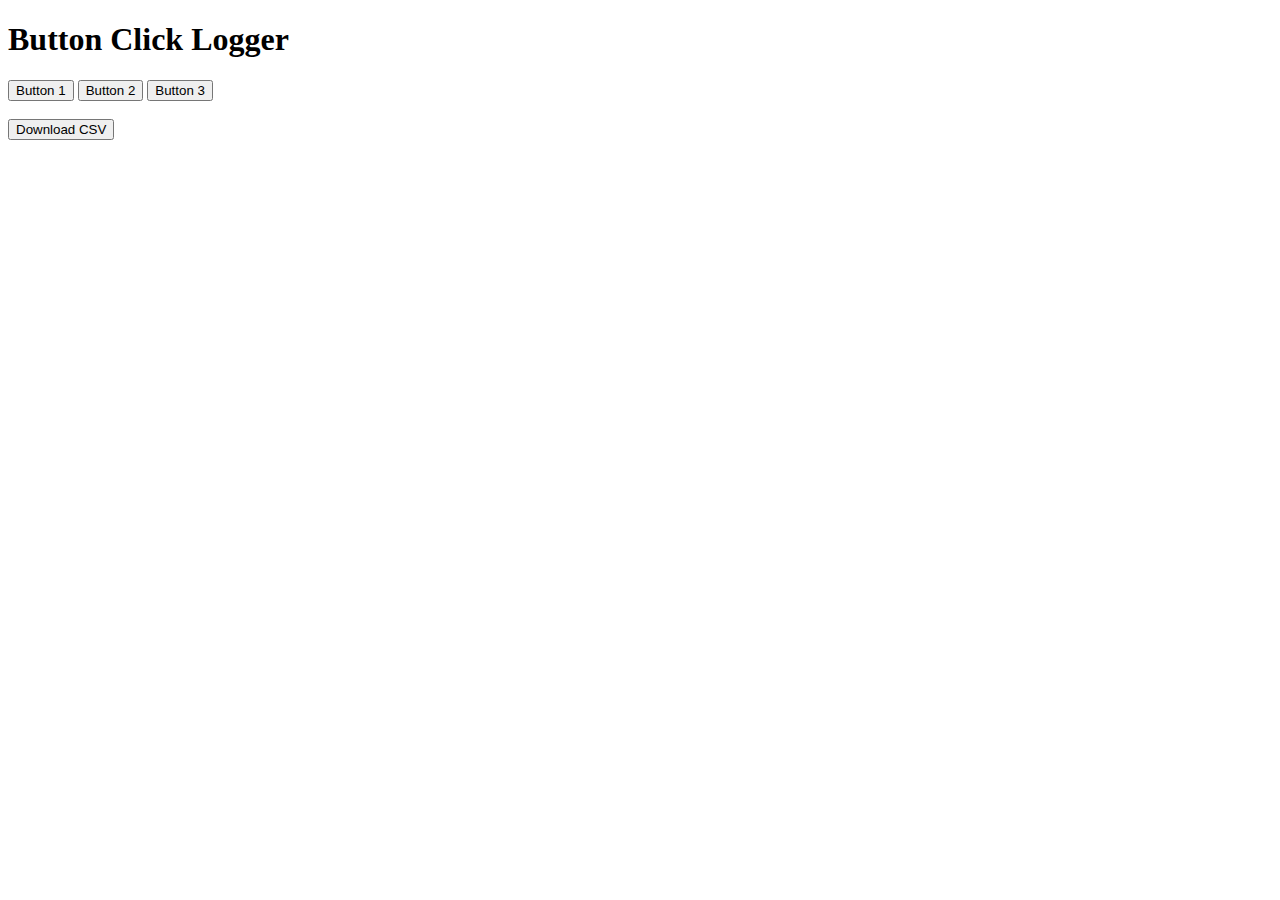
==== index.html @ b365ad06 "Add temporary index page for use of github pages information" ====
<!-- This is a temporary index page for doing demographic research
        Please see https://github.com/stevenglasford/demographic-bike-research
        for more information -->
<!DOCTYPE html>
<html lang="en">
<head>
    <meta charset="UTF-8">
    <meta name="viewport" content="width=device-width, initial-scale=1.0">
    <title>Button Click Logger</title>
</head>
<body>
    <h1>Button Click Logger</h1>
    <button onclick="recordClick('Button 1')">Button 1</button>
    <button onclick="recordClick('Button 2')">Button 2</button>
    <button onclick="recordClick('Button 3')">Button 3</button>
    <br><br>
    <button onclick="downloadCSV()">Download CSV</button>

    <script>
        let clicks = [];

        function recordClick(buttonName) {
            if (navigator.geolocation) {
                navigator.geolocation.getCurrentPosition((position) => {
                    const timeStamp = new Date().toLocaleString();
                    const latitude = position.coords.latitude;
                    const longitude = position.coords.longitude;
                    clicks.push({
                        time: timeStamp,
                        button: buttonName,
                        latitude: latitude,
                        longitude: longitude
                    });
                    console.log(`Recorded: ${buttonName} at ${timeStamp} with coordinates (${latitude}, ${longitude})`);
                }, (error) => {
                    alert("Unable to retrieve your location");
                });
            } else {
                alert("Geolocation is not supported by this browser.");
            }
        }

        function downloadCSV() {
            const now = new Date();
            const fileName = `${now.toLocaleDateString()}_${now.toLocaleTimeString().replace(/:/g, '-')}.csv`;
            let csvContent = "data:text/csv;charset=utf-8,Time,Latitude,Longitude,Button\n";
            clicks.forEach(click => {
                csvContent += `${click.time},${click.latitude},${click.longitude},${click.button}\n`;
            });

            const encodedUri = encodeURI(csvContent);
            const link = document.createElement("a");
            link.setAttribute("href", encodedUri);
            link.setAttribute("download", fileName);
            document.body.appendChild(link);
            link.click();
        }
    </script>
</body>
</html>
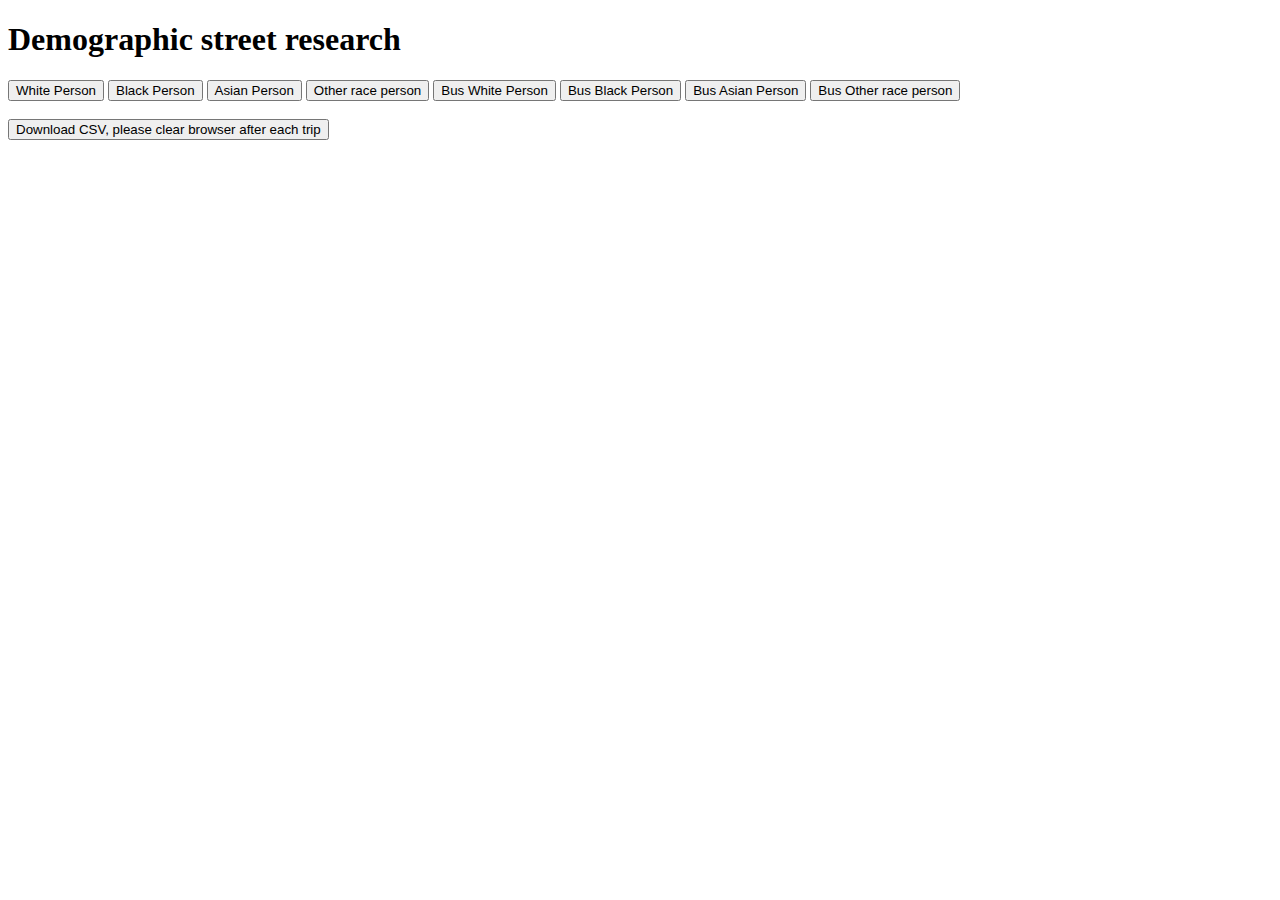
==== commit 313ee6b2: "add racial information" ====
--- a/index.html
+++ b/index.html
@@ -1,20 +1,27 @@
 <!-- This is a temporary index page for doing demographic research
         Please see https://github.com/stevenglasford/demographic-bike-research
         for more information -->
-<!DOCTYPE html>
+<!DOCTYPE html><!DOCTYPE html>
 <html lang="en">
 <head>
     <meta charset="UTF-8">
     <meta name="viewport" content="width=device-width, initial-scale=1.0">
-    <title>Button Click Logger</title>
+    <title>Demographic Street Research</title>
 </head>
 <body>
-    <h1>Button Click Logger</h1>
-    <button onclick="recordClick('Button 1')">Button 1</button>
-    <button onclick="recordClick('Button 2')">Button 2</button>
-    <button onclick="recordClick('Button 3')">Button 3</button>
+    <h1>Demographic street research</h1>
+    <button onclick="recordClick('White Person')">White Person</button>
+    <button onclick="recordClick('Black Person')">Black Person</button>
+    <button onclick="recordClick('Asian Person')">Asian Person</button>
+    <button onclick="recordClick('Other race Person')">Other race person</button>
+    <button onclick="recordClick('White Person')">Bus White Person</button>
+    <button onclick="recordClick('Black Person')">Bus Black Person</button>
+    <button onclick="recordClick('Asian Person')">Bus Asian Person</button>
+    <button onclick="recordClick('Other race Person')">Bus Other race person</button>
+
+
     <br><br>
-    <button onclick="downloadCSV()">Download CSV</button>
+    <button onclick="downloadCSV()">Download CSV, please clear browser after each trip</button>
 
     <script>
         let clicks = [];
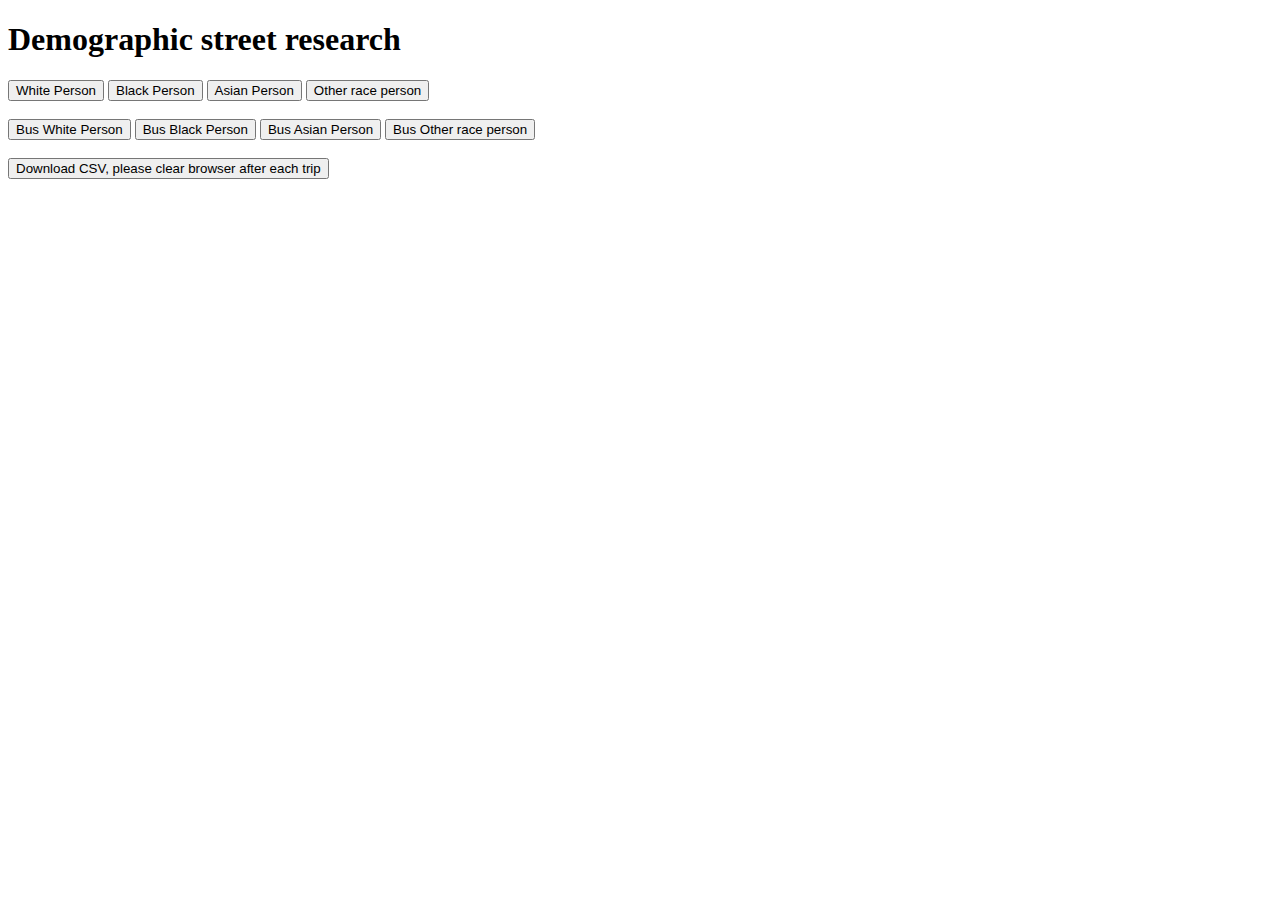
==== commit 6cae415c: "fix timestamp in csv file" ====
--- a/index.html
+++ b/index.html
@@ -1,67 +1,69 @@
 <!-- This is a temporary index page for doing demographic research
         Please see https://github.com/stevenglasford/demographic-bike-research
         for more information -->
-<!DOCTYPE html><!DOCTYPE html>
-<html lang="en">
-<head>
-    <meta charset="UTF-8">
-    <meta name="viewport" content="width=device-width, initial-scale=1.0">
-    <title>Demographic Street Research</title>
-</head>
-<body>
-    <h1>Demographic street research</h1>
-    <button onclick="recordClick('White Person')">White Person</button>
-    <button onclick="recordClick('Black Person')">Black Person</button>
-    <button onclick="recordClick('Asian Person')">Asian Person</button>
-    <button onclick="recordClick('Other race Person')">Other race person</button>
-    <button onclick="recordClick('White Person')">Bus White Person</button>
-    <button onclick="recordClick('Black Person')">Bus Black Person</button>
-    <button onclick="recordClick('Asian Person')">Bus Asian Person</button>
-    <button onclick="recordClick('Other race Person')">Bus Other race person</button>
-
-
-    <br><br>
-    <button onclick="downloadCSV()">Download CSV, please clear browser after each trip</button>
-
-    <script>
-        let clicks = [];
-
-        function recordClick(buttonName) {
-            if (navigator.geolocation) {
-                navigator.geolocation.getCurrentPosition((position) => {
-                    const timeStamp = new Date().toLocaleString();
-                    const latitude = position.coords.latitude;
-                    const longitude = position.coords.longitude;
-                    clicks.push({
-                        time: timeStamp,
-                        button: buttonName,
-                        latitude: latitude,
-                        longitude: longitude
+        <!DOCTYPE html>
+        <html lang="en">
+        <head>
+            <meta charset="UTF-8">
+            <meta name="viewport" content="width=device-width, initial-scale=1.0">
+            <title>Demographic Street Research</title>
+        </head>
+        <body>
+            <h1>Demographic street research</h1>
+            <button onclick="recordClick('White Person')">White Person</button>
+            <button onclick="recordClick('Black Person')">Black Person</button>
+            <button onclick="recordClick('Asian Person')">Asian Person</button>
+            <button onclick="recordClick('Other race Person')">Other race person</button>
+            <br><br>
+            <button onclick="recordClick('White Person')">Bus White Person</button>
+            <button onclick="recordClick('Black Person')">Bus Black Person</button>
+            <button onclick="recordClick('Asian Person')">Bus Asian Person</button>
+            <button onclick="recordClick('Other race Person')">Bus Other race person</button>
+        
+        
+            <br><br>
+            <button onclick="downloadCSV()">Download CSV, please clear browser after each trip</button>
+        
+            <script>
+                let clicks = [];
+        
+                function recordClick(buttonName) {
+                    if (navigator.geolocation) {
+                        navigator.geolocation.getCurrentPosition((position) => {
+                            const now = new Date();
+                            const timeStamp = `${now.getFullYear()}-${String(now.getMonth() + 1).padStart(2, '0')}-${String(now.getDate()).padStart(2, '0')} ${String(now.getHours()).padStart(2, '0')}:${String(now.getMinutes()).padStart(2, '0')}:${String(now.getSeconds()).padStart(2, '0')}`;
+                            const latitude = position.coords.latitude;
+                            const longitude = position.coords.longitude;
+                            clicks.push({
+                                time: timeStamp,
+                                button: buttonName,
+                                latitude: latitude,
+                                longitude: longitude
+                            });
+                            console.log(`Recorded: ${buttonName} at ${timeStamp} with coordinates (${latitude}, ${longitude})`);
+                        }, (error) => {
+                            alert("Unable to retrieve your location");
+                        });
+                    } else {
+                        alert("Geolocation is not supported by this browser.");
+                    }
+                }
+        
+                function downloadCSV() {
+                    const now = new Date();
+                    const fileName = `${now.getFullYear()}-${String(now.getMonth() + 1).padStart(2, '0')}-${String(now.getDate()).padStart(2, '0')}_${String(now.getHours()).padStart(2, '0')}-${String(now.getMinutes()).padStart(2, '0')}-${String(now.getSeconds()).padStart(2, '0')}.csv`;
+                    let csvContent = "data:text/csv;charset=utf-8,Time,Latitude,Longitude,Button\n";
+                    clicks.forEach(click => {
+                        csvContent += `${click.time},${click.latitude},${click.longitude},${click.button}\n`;
                     });
-                    console.log(`Recorded: ${buttonName} at ${timeStamp} with coordinates (${latitude}, ${longitude})`);
-                }, (error) => {
-                    alert("Unable to retrieve your location");
-                });
-            } else {
-                alert("Geolocation is not supported by this browser.");
-            }
-        }
-
-        function downloadCSV() {
-            const now = new Date();
-            const fileName = `${now.toLocaleDateString()}_${now.toLocaleTimeString().replace(/:/g, '-')}.csv`;
-            let csvContent = "data:text/csv;charset=utf-8,Time,Latitude,Longitude,Button\n";
-            clicks.forEach(click => {
-                csvContent += `${click.time},${click.latitude},${click.longitude},${click.button}\n`;
-            });
-
-            const encodedUri = encodeURI(csvContent);
-            const link = document.createElement("a");
-            link.setAttribute("href", encodedUri);
-            link.setAttribute("download", fileName);
-            document.body.appendChild(link);
-            link.click();
-        }
-    </script>
-</body>
-</html>+        
+                    const encodedUri = encodeURI(csvContent);
+                    const link = document.createElement("a");
+                    link.setAttribute("href", encodedUri);
+                    link.setAttribute("download", fileName);
+                    document.body.appendChild(link);
+                    link.click();
+                }
+            </script>
+        </body>
+        </html>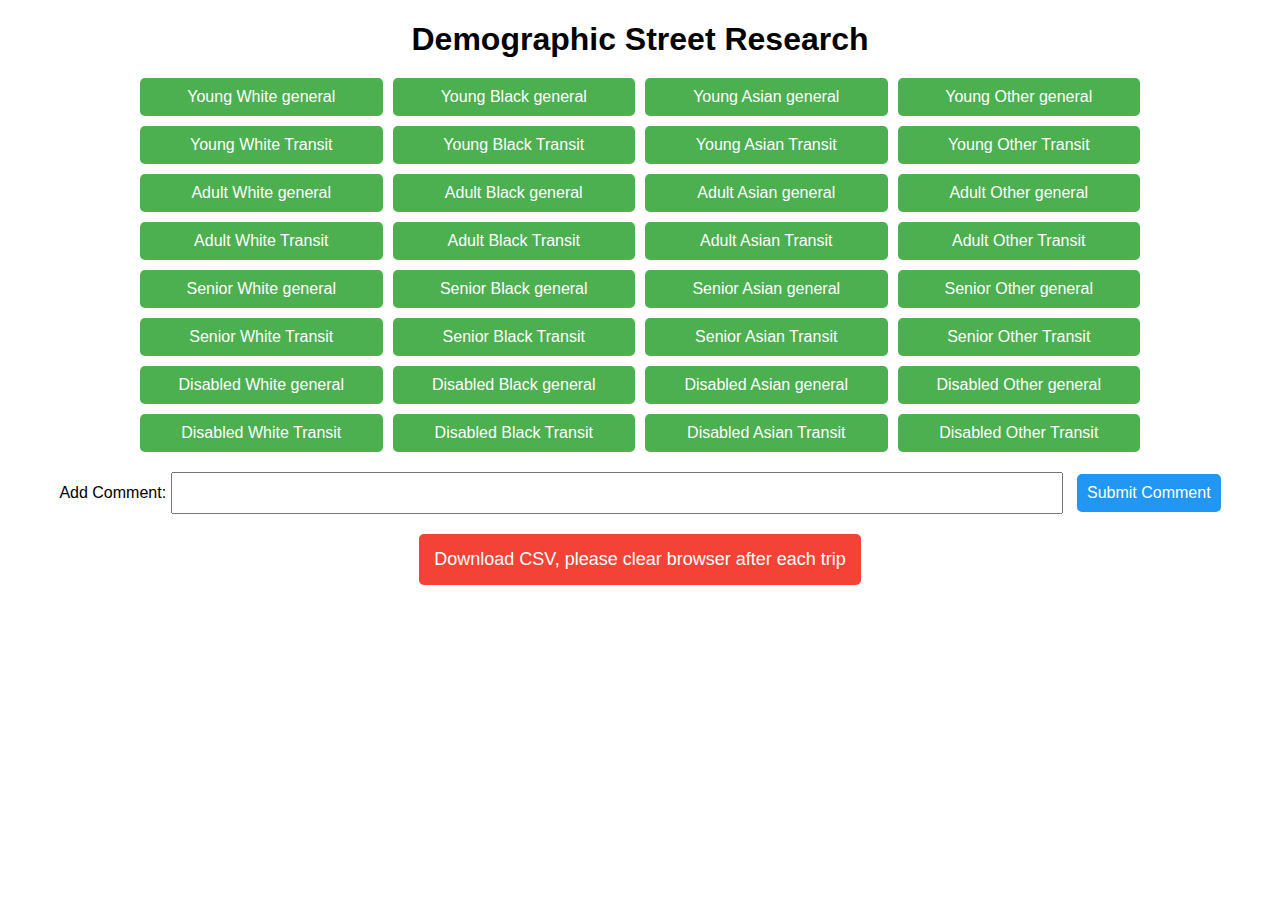
==== commit c2cc4795: "copy from demographic website" ====
--- a/index.html
+++ b/index.html
@@ -1,69 +1,240 @@
-<!-- This is a temporary index page for doing demographic research
-        Please see https://github.com/stevenglasford/demographic-bike-research
-        for more information -->
-        <!DOCTYPE html>
-        <html lang="en">
-        <head>
-            <meta charset="UTF-8">
-            <meta name="viewport" content="width=device-width, initial-scale=1.0">
-            <title>Demographic Street Research</title>
-        </head>
-        <body>
-            <h1>Demographic street research</h1>
-            <button onclick="recordClick('White Person')">White Person</button>
-            <button onclick="recordClick('Black Person')">Black Person</button>
-            <button onclick="recordClick('Asian Person')">Asian Person</button>
-            <button onclick="recordClick('Other race Person')">Other race person</button>
-            <br><br>
-            <button onclick="recordClick('White Person')">Bus White Person</button>
-            <button onclick="recordClick('Black Person')">Bus Black Person</button>
-            <button onclick="recordClick('Asian Person')">Bus Asian Person</button>
-            <button onclick="recordClick('Other race Person')">Bus Other race person</button>
-        
-        
-            <br><br>
-            <button onclick="downloadCSV()">Download CSV, please clear browser after each trip</button>
-        
-            <script>
-                let clicks = [];
-        
-                function recordClick(buttonName) {
-                    if (navigator.geolocation) {
-                        navigator.geolocation.getCurrentPosition((position) => {
-                            const now = new Date();
-                            const timeStamp = `${now.getFullYear()}-${String(now.getMonth() + 1).padStart(2, '0')}-${String(now.getDate()).padStart(2, '0')} ${String(now.getHours()).padStart(2, '0')}:${String(now.getMinutes()).padStart(2, '0')}:${String(now.getSeconds()).padStart(2, '0')}`;
-                            const latitude = position.coords.latitude;
-                            const longitude = position.coords.longitude;
-                            clicks.push({
-                                time: timeStamp,
-                                button: buttonName,
-                                latitude: latitude,
-                                longitude: longitude
-                            });
-                            console.log(`Recorded: ${buttonName} at ${timeStamp} with coordinates (${latitude}, ${longitude})`);
-                        }, (error) => {
-                            alert("Unable to retrieve your location");
+<!DOCTYPE html>
+<html lang="en">
+<head>
+    <meta charset="UTF-8">
+    <meta name="viewport" content="width=device-width, initial-scale=1.0">
+    <title>Demographic Street Research</title>
+    <style>
+        body {
+            font-family: Arial, sans-serif;
+            margin: 20px;
+            padding: 0;
+        }
+
+        h1 {
+            text-align: center;
+            margin-bottom: 20px;
+        }
+
+        .button-grid {
+            display: grid;
+            grid-template-columns: repeat(auto-fill, minmax(200px, 1fr));
+            gap: 10px;
+            max-width: 1000px;
+            margin: 0 auto;
+        }
+
+        button {
+            padding: 10px;
+            font-size: 16px;
+            border: none;
+            background-color: #4CAF50;
+            color: white;
+            border-radius: 5px;
+            cursor: pointer;
+            transition: background-color 0.3s ease;
+        }
+
+        button:hover {
+            background-color: #45a049;
+        }
+
+        .comment-section {
+            margin-top: 20px;
+            text-align: center;
+        }
+
+        .comment-section input {
+            padding: 10px;
+            font-size: 16px;
+            width: 70%;
+            margin-right: 10px;
+        }
+
+        .comment-section button {
+            padding: 10px;
+            font-size: 16px;
+            border: none;
+            background-color: #2196F3;
+            color: white;
+            border-radius: 5px;
+            cursor: pointer;
+            transition: background-color 0.3s ease;
+        }
+
+        .comment-section button:hover {
+            background-color: #0b7dda;
+        }
+
+        .download-button {
+            margin-top: 20px;
+            text-align: center;
+        }
+
+        .download-button button {
+            padding: 15px;
+            font-size: 18px;
+            border: none;
+            background-color: #f44336;
+            color: white;
+            border-radius: 5px;
+            cursor: pointer;
+            transition: background-color 0.3s ease;
+        }
+
+        .download-button button:hover {
+            background-color: #e41c1c;
+        }
+    </style>
+</head>
+<body>
+    <h1>Demographic Street Research</h1>
+
+    <div class="button-grid">
+        <button onclick="recordClick('Young White general')">Young White general</button>
+        <button onclick="recordClick('Young Black general')">Young Black general</button>
+        <button onclick="recordClick('Young Asian general')">Young Asian general</button>
+        <button onclick="recordClick('Young Other general')">Young Other general</button>
+
+        <button onclick="recordClick('Young White Transit')">Young White Transit</button>
+        <button onclick="recordClick('Young Black Transit')">Young Black Transit</button>
+        <button onclick="recordClick('Young Asian Transit')">Young Asian Transit</button>
+        <button onclick="recordClick('Young Other Transit')">Young Other Transit</button>
+
+        <button onclick="recordClick('Adult White general')">Adult White general</button>
+        <button onclick="recordClick('Adult Black general')">Adult Black general</button>
+        <button onclick="recordClick('Adult Asian general')">Adult Asian general</button>
+        <button onclick="recordClick('Adult Other general')">Adult Other general</button>
+
+        <button onclick="recordClick('Adult White Transit')">Adult White Transit</button>
+        <button onclick="recordClick('Adult Black Transit')">Adult Black Transit</button>
+        <button onclick="recordClick('Adult Asian Transit')">Adult Asian Transit</button>
+        <button onclick="recordClick('Adult Other Transit')">Adult Other Transit</button>
+
+        <button onclick="recordClick('Senior White general')">Senior White general</button>
+        <button onclick="recordClick('Senior Black general')">Senior Black general</button>
+        <button onclick="recordClick('Senior Asian general')">Senior Asian general</button>
+        <button onclick="recordClick('Senior Other general')">Senior Other general</button>
+
+        <button onclick="recordClick('Senior White Transit')">Senior White Transit</button>
+        <button onclick="recordClick('Senior Black Transit')">Senior Black Transit</button>
+        <button onclick="recordClick('Senior Asian Transit')">Senior Asian Transit</button>
+        <button onclick="recordClick('Senior Other Transit')">Senior Other Transit</button>
+
+        <button onclick="recordClick('Disabled White general')">Disabled White general</button>
+        <button onclick="recordClick('Disabled Black general')">Disabled Black general</button>
+        <button onclick="recordClick('Disabled Asian general')">Disabled Asian general</button>
+        <button onclick="recordClick('Disabled Other general')">Disabled Other general</button>
+
+        <button onclick="recordClick('Disabled White Transit')">Disabled White Transit</button>
+        <button onclick="recordClick('Disabled Black Transit')">Disabled Black Transit</button>
+        <button onclick="recordClick('Disabled Asian Transit')">Disabled Asian Transit</button>
+        <button onclick="recordClick('Disabled Other Transit')">Disabled Other Transit</button>
+    </div>
+
+    <div class="comment-section">
+        <label for="comment">Add Comment:</label>
+        <input type="text" id="comment" name="comment">
+        <button onclick="addComment()">Submit Comment</button>
+    </div>
+
+    <div class="download-button">
+        <button onclick="downloadCSV()">Download CSV, please clear browser after each trip</button>
+    </div>
+
+    <script>
+        let clicks = [];
+        let comments = [];
+
+        function recordClick(buttonName) {
+            if (navigator.geolocation) {
+                navigator.geolocation.getCurrentPosition((position) => {
+                    const now = new Date();
+                    const timeStamp = `${now.getFullYear()}-${String(now.getMonth() + 1).padStart(2, '0')}-${String(now.getDate()).padStart(2, '0')} ${String(now.getHours()).padStart(2, '0')}:${String(now.getMinutes()).padStart(2, '0')}:${String(now.getSeconds()).padStart(2, '0')}`;
+                    const latitude = position.coords.latitude;
+                    const longitude = position.coords.longitude;
+                    
+                    const buttonWords = buttonName.split(' ');
+                    let clickEntry = {
+                        time: timeStamp,
+                        latitude: latitude,
+                        longitude: longitude,
+                    };
+                    
+                    buttonWords.forEach((word, index) => {
+                        clickEntry[`info ${index + 1}`] = word;
+                    });
+
+                    clicks.push(clickEntry);
+                    console.log(`Recorded: ${buttonName} at ${timeStamp} with coordinates (${latitude}, ${longitude})`);
+                }, (error) => {
+                    alert("Unable to retrieve your location");
+                });
+            } else {
+                alert("Geolocation is not supported by this browser.");
+            }
+        }
+
+        function addComment() {
+            const commentText = document.getElementById('comment').value.trim();
+            if (commentText) {
+                if (navigator.geolocation) {
+                    navigator.geolocation.getCurrentPosition((position) => {
+                        const now = new Date();
+                        const timeStamp = `${now.getFullYear()}-${String(now.getMonth() + 1).padStart(2, '0')}-${String(now.getDate()).padStart(2, '0')} ${String(now.getHours()).padStart(2, '0')}:${String(now.getMinutes()).padStart(2, '0')}:${String(now.getSeconds()).padStart(2, '0')}`;
+                        const latitude = position.coords.latitude;
+                        const longitude = position.coords.longitude;
+
+                        comments.push({
+                            time: timeStamp,
+                            latitude: latitude,
+                            longitude: longitude,
+                            comment: `"${commentText.replace(/"/g, '""')}"`
                         });
-                    } else {
-                        alert("Geolocation is not supported by this browser.");
-                    }
+
+                        console.log(`Comment added at ${timeStamp} with coordinates (${latitude}, ${longitude})`);
+                    }, (error) => {
+                        alert("Unable to retrieve your location");
+                    });
+                } else {
+                    alert("Geolocation is not supported by this browser.");
                 }
-        
-                function downloadCSV() {
-                    const now = new Date();
-                    const fileName = `${now.getFullYear()}-${String(now.getMonth() + 1).padStart(2, '0')}-${String(now.getDate()).padStart(2, '0')}_${String(now.getHours()).padStart(2, '0')}-${String(now.getMinutes()).padStart(2, '0')}-${String(now.getSeconds()).padStart(2, '0')}.csv`;
-                    let csvContent = "data:text/csv;charset=utf-8,Time,Latitude,Longitude,Button\n";
-                    clicks.forEach(click => {
-                        csvContent += `${click.time},${click.latitude},${click.longitude},${click.button}\n`;
-                    });
-        
-                    const encodedUri = encodeURI(csvContent);
-                    const link = document.createElement("a");
-                    link.setAttribute("href", encodedUri);
-                    link.setAttribute("download", fileName);
-                    document.body.appendChild(link);
-                    link.click();
+            }
+        }
+
+        function downloadCSV() {
+            const now = new Date();
+            const fileName = `${now.getFullYear()}-${String(now.getMonth() + 1).padStart(2, '0')}-${String(now.getDate()).padStart(2, '0')}_${String(now.getHours()).padStart(2, '0')}-${String(now.getMinutes()).padStart(2, '0')}-${String(now.getSeconds()).padStart(2, '0')}.csv`;
+            
+            let csvContent = "data:text/csv;charset=utf-8,Time,Latitude,Longitude";
+
+            // Determine the maximum number of words in any button title to create appropriate headers
+            const maxInfoCols = Math.max(...clicks.map(click => Object.keys(click).filter(key => key.startsWith('info')).length));
+            for (let i = 1; i <= maxInfoCols; i++) {
+                csvContent += `,info ${i}`;
+            }
+            csvContent += "\n";
+
+            clicks.forEach(click => {
+                let row = `${click.time},${click.latitude},${click.longitude}`;
+                for (let i = 1; i <= maxInfoCols; i++) {
+                    row += `,${click[`info ${i}`] || ''}`;
                 }
-            </script>
-        </body>
-        </html>+                csvContent += row + "\n";
+            });
+
+            // Add comments to the CSV
+            comments.forEach(comment => {
+                csvContent += `${comment.time},${comment.latitude},${comment.longitude},${comment.comment}\n`;
+            });
+
+            const encodedUri = encodeURI(csvContent);
+            const link = document.createElement("a");
+            link.setAttribute("href", encodedUri);
+            link.setAttribute("download", fileName);
+            document.body.appendChild(link);
+            link.click();
+        }
+    </script>
+</body>
+</html>
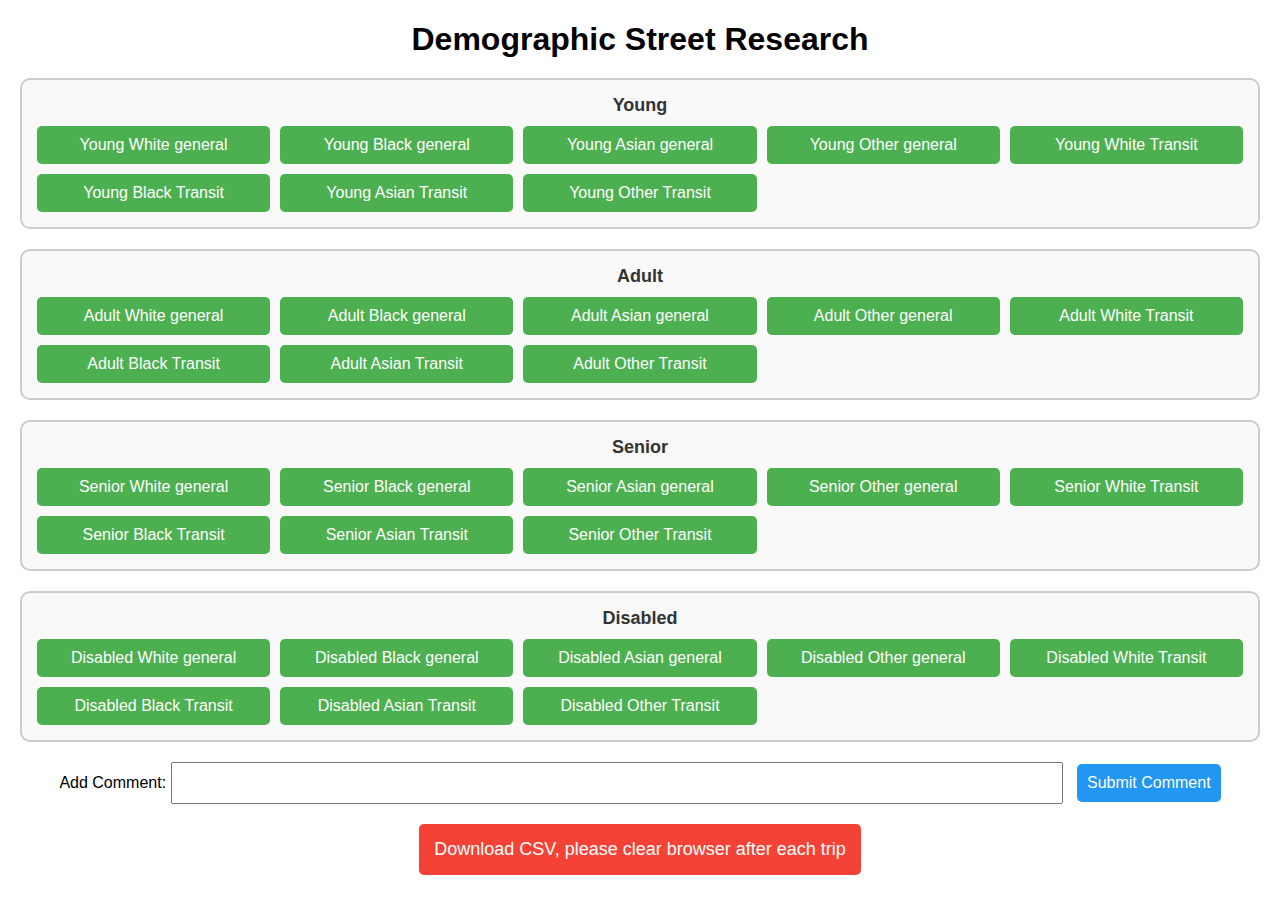
==== commit 14893e14: "copy over from demographic research" ====
--- a/index.html
+++ b/index.html
@@ -16,12 +16,26 @@
             margin-bottom: 20px;
         }
 
+        .group {
+            margin-bottom: 20px;
+            padding: 15px;
+            border: 2px solid #ccc;
+            border-radius: 10px;
+            background-color: #f9f9f9;
+        }
+
+        .group h2 {
+            margin-top: 0;
+            margin-bottom: 10px;
+            font-size: 18px;
+            color: #333;
+            text-align: center;
+        }
+
         .button-grid {
             display: grid;
             grid-template-columns: repeat(auto-fill, minmax(200px, 1fr));
             gap: 10px;
-            max-width: 1000px;
-            margin: 0 auto;
         }
 
         button {
@@ -90,46 +104,68 @@
 <body>
     <h1>Demographic Street Research</h1>
 
-    <div class="button-grid">
-        <button onclick="recordClick('Young White general')">Young White general</button>
-        <button onclick="recordClick('Young Black general')">Young Black general</button>
-        <button onclick="recordClick('Young Asian general')">Young Asian general</button>
-        <button onclick="recordClick('Young Other general')">Young Other general</button>
-
-        <button onclick="recordClick('Young White Transit')">Young White Transit</button>
-        <button onclick="recordClick('Young Black Transit')">Young Black Transit</button>
-        <button onclick="recordClick('Young Asian Transit')">Young Asian Transit</button>
-        <button onclick="recordClick('Young Other Transit')">Young Other Transit</button>
-
-        <button onclick="recordClick('Adult White general')">Adult White general</button>
-        <button onclick="recordClick('Adult Black general')">Adult Black general</button>
-        <button onclick="recordClick('Adult Asian general')">Adult Asian general</button>
-        <button onclick="recordClick('Adult Other general')">Adult Other general</button>
-
-        <button onclick="recordClick('Adult White Transit')">Adult White Transit</button>
-        <button onclick="recordClick('Adult Black Transit')">Adult Black Transit</button>
-        <button onclick="recordClick('Adult Asian Transit')">Adult Asian Transit</button>
-        <button onclick="recordClick('Adult Other Transit')">Adult Other Transit</button>
-
-        <button onclick="recordClick('Senior White general')">Senior White general</button>
-        <button onclick="recordClick('Senior Black general')">Senior Black general</button>
-        <button onclick="recordClick('Senior Asian general')">Senior Asian general</button>
-        <button onclick="recordClick('Senior Other general')">Senior Other general</button>
-
-        <button onclick="recordClick('Senior White Transit')">Senior White Transit</button>
-        <button onclick="recordClick('Senior Black Transit')">Senior Black Transit</button>
-        <button onclick="recordClick('Senior Asian Transit')">Senior Asian Transit</button>
-        <button onclick="recordClick('Senior Other Transit')">Senior Other Transit</button>
-
-        <button onclick="recordClick('Disabled White general')">Disabled White general</button>
-        <button onclick="recordClick('Disabled Black general')">Disabled Black general</button>
-        <button onclick="recordClick('Disabled Asian general')">Disabled Asian general</button>
-        <button onclick="recordClick('Disabled Other general')">Disabled Other general</button>
-
-        <button onclick="recordClick('Disabled White Transit')">Disabled White Transit</button>
-        <button onclick="recordClick('Disabled Black Transit')">Disabled Black Transit</button>
-        <button onclick="recordClick('Disabled Asian Transit')">Disabled Asian Transit</button>
-        <button onclick="recordClick('Disabled Other Transit')">Disabled Other Transit</button>
+    <!-- Group: Young -->
+    <div class="group">
+        <h2>Young</h2>
+        <div class="button-grid">
+            <button onclick="recordClick('Young White general')">Young White general</button>
+            <button onclick="recordClick('Young Black general')">Young Black general</button>
+            <button onclick="recordClick('Young Asian general')">Young Asian general</button>
+            <button onclick="recordClick('Young Other general')">Young Other general</button>
+
+            <button onclick="recordClick('Young White Transit')">Young White Transit</button>
+            <button onclick="recordClick('Young Black Transit')">Young Black Transit</button>
+            <button onclick="recordClick('Young Asian Transit')">Young Asian Transit</button>
+            <button onclick="recordClick('Young Other Transit')">Young Other Transit</button>
+        </div>
+    </div>
+
+    <!-- Group: Adult -->
+    <div class="group">
+        <h2>Adult</h2>
+        <div class="button-grid">
+            <button onclick="recordClick('Adult White general')">Adult White general</button>
+            <button onclick="recordClick('Adult Black general')">Adult Black general</button>
+            <button onclick="recordClick('Adult Asian general')">Adult Asian general</button>
+            <button onclick="recordClick('Adult Other general')">Adult Other general</button>
+
+            <button onclick="recordClick('Adult White Transit')">Adult White Transit</button>
+            <button onclick="recordClick('Adult Black Transit')">Adult Black Transit</button>
+            <button onclick="recordClick('Adult Asian Transit')">Adult Asian Transit</button>
+            <button onclick="recordClick('Adult Other Transit')">Adult Other Transit</button>
+        </div>
+    </div>
+
+    <!-- Group: Senior -->
+    <div class="group">
+        <h2>Senior</h2>
+        <div class="button-grid">
+            <button onclick="recordClick('Senior White general')">Senior White general</button>
+            <button onclick="recordClick('Senior Black general')">Senior Black general</button>
+            <button onclick="recordClick('Senior Asian general')">Senior Asian general</button>
+            <button onclick="recordClick('Senior Other general')">Senior Other general</button>
+
+            <button onclick="recordClick('Senior White Transit')">Senior White Transit</button>
+            <button onclick="recordClick('Senior Black Transit')">Senior Black Transit</button>
+            <button onclick="recordClick('Senior Asian Transit')">Senior Asian Transit</button>
+            <button onclick="recordClick('Senior Other Transit')">Senior Other Transit</button>
+        </div>
+    </div>
+
+    <!-- Group: Disabled -->
+    <div class="group">
+        <h2>Disabled</h2>
+        <div class="button-grid">
+            <button onclick="recordClick('Disabled White general')">Disabled White general</button>
+            <button onclick="recordClick('Disabled Black general')">Disabled Black general</button>
+            <button onclick="recordClick('Disabled Asian general')">Disabled Asian general</button>
+            <button onclick="recordClick('Disabled Other general')">Disabled Other general</button>
+
+            <button onclick="recordClick('Disabled White Transit')">Disabled White Transit</button>
+            <button onclick="recordClick('Disabled Black Transit')">Disabled Black Transit</button>
+            <button onclick="recordClick('Disabled Asian Transit')">Disabled Asian Transit</button>
+            <button onclick="recordClick('Disabled Other Transit')">Disabled Other Transit</button>
+        </div>
     </div>
 
     <div class="comment-section">
@@ -146,7 +182,15 @@
         let clicks = [];
         let comments = [];
 
+        function flashBackground() {
+            document.body.style.backgroundColor = 'green';
+            setTimeout(() => {
+                document.body.style.backgroundColor = '';  // Reverts to original background color
+            }, 200);  // Duration of the flash in milliseconds
+        }
+
         function recordClick(buttonName) {
+            flashBackground();  // Flash the background when a button is clicked
             if (navigator.geolocation) {
                 navigator.geolocation.getCurrentPosition((position) => {
                     const now = new Date();
@@ -176,6 +220,7 @@
         }
 
         function addComment() {
+            flashBackground();  // Flash the background when a comment is added
             const commentText = document.getElementById('comment').value.trim();
             if (commentText) {
                 if (navigator.geolocation) {
@@ -193,6 +238,9 @@
                         });
 
                         console.log(`Comment added at ${timeStamp} with coordinates (${latitude}, ${longitude})`);
+
+                        // Clear the comment box after submission
+                        document.getElementById('comment').value = '';
                     }, (error) => {
                         alert("Unable to retrieve your location");
                     });
@@ -202,6 +250,7 @@
             }
         }
 
+
         function downloadCSV() {
             const now = new Date();
             const fileName = `${now.getFullYear()}-${String(now.getMonth() + 1).padStart(2, '0')}-${String(now.getDate()).padStart(2, '0')}_${String(now.getHours()).padStart(2, '0')}-${String(now.getMinutes()).padStart(2, '0')}-${String(now.getSeconds()).padStart(2, '0')}.csv`;
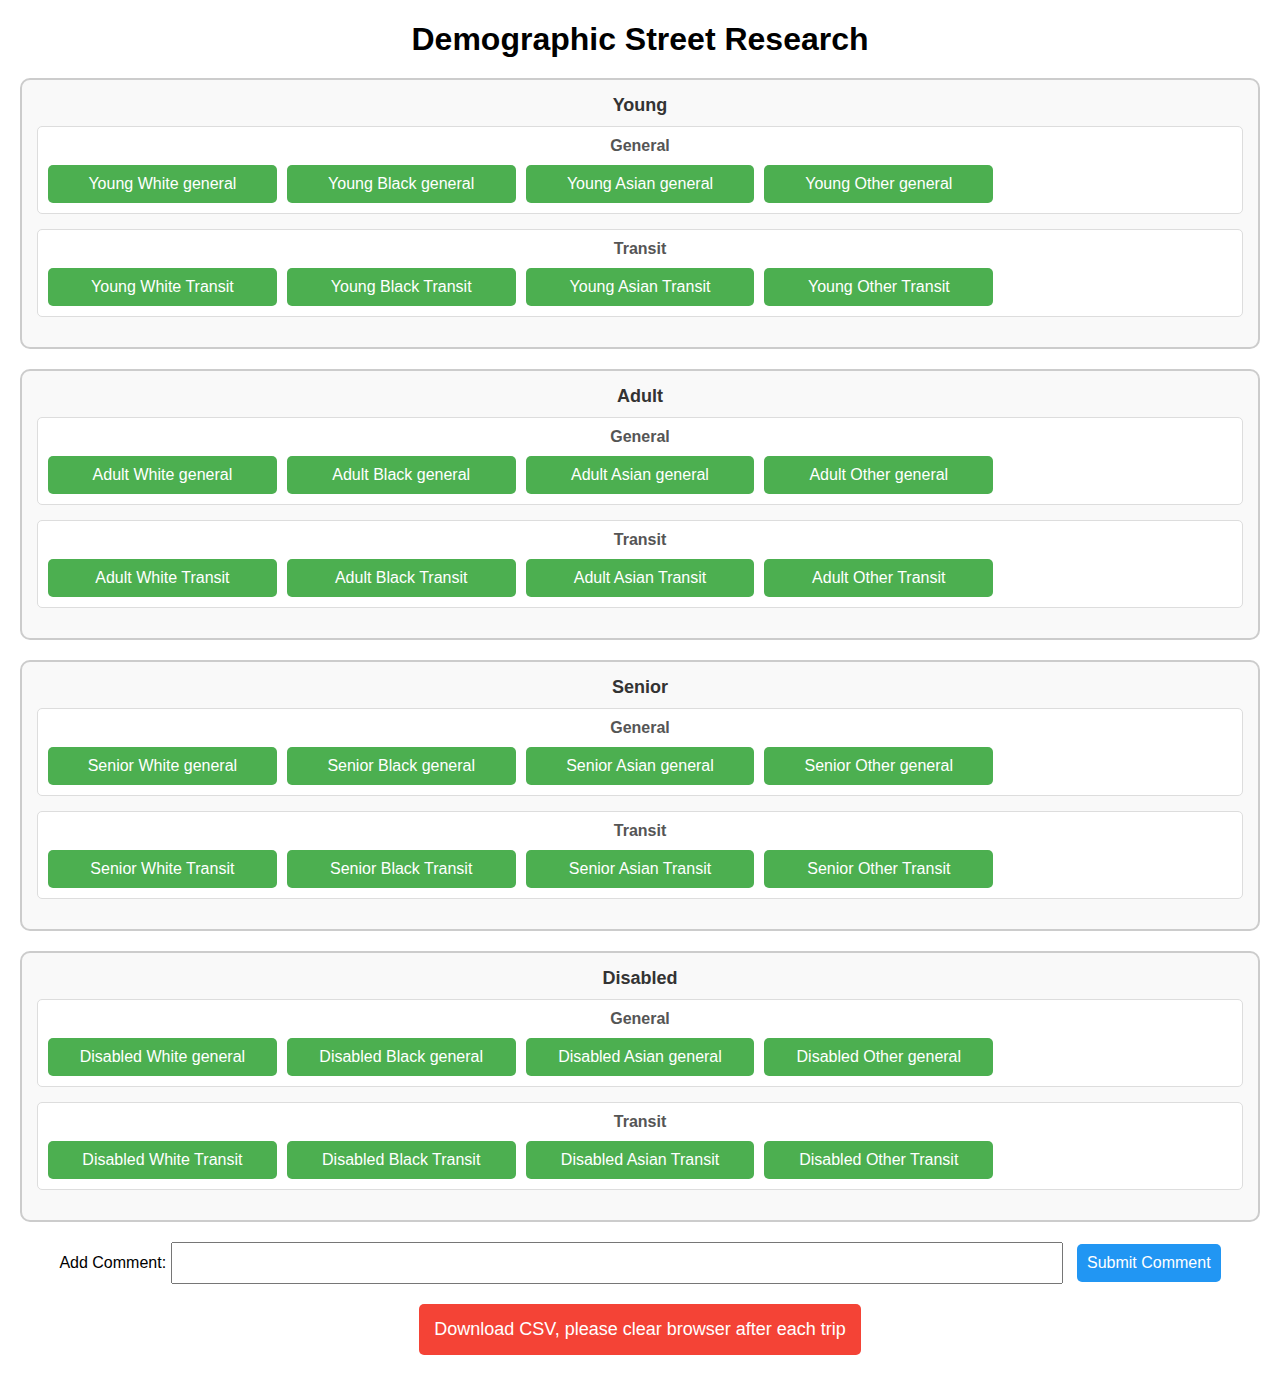
==== commit 8a4457fc: "copy from demographic research" ====
--- a/index.html
+++ b/index.html
@@ -32,6 +32,22 @@
             text-align: center;
         }
 
+        .sub-group {
+            margin-bottom: 15px;
+            padding: 10px;
+            border: 1px solid #ddd;
+            border-radius: 5px;
+            background-color: #fff;
+        }
+
+        .sub-group h3 {
+            margin-top: 0;
+            margin-bottom: 10px;
+            font-size: 16px;
+            color: #555;
+            text-align: center;
+        }
+
         .button-grid {
             display: grid;
             grid-template-columns: repeat(auto-fill, minmax(200px, 1fr));
@@ -107,64 +123,92 @@
     <!-- Group: Young -->
     <div class="group">
         <h2>Young</h2>
-        <div class="button-grid">
-            <button onclick="recordClick('Young White general')">Young White general</button>
-            <button onclick="recordClick('Young Black general')">Young Black general</button>
-            <button onclick="recordClick('Young Asian general')">Young Asian general</button>
-            <button onclick="recordClick('Young Other general')">Young Other general</button>
-
-            <button onclick="recordClick('Young White Transit')">Young White Transit</button>
-            <button onclick="recordClick('Young Black Transit')">Young Black Transit</button>
-            <button onclick="recordClick('Young Asian Transit')">Young Asian Transit</button>
-            <button onclick="recordClick('Young Other Transit')">Young Other Transit</button>
+        <div class="sub-group">
+            <h3>General</h3>
+            <div class="button-grid">
+                <button onclick="recordClick('Young White general')">Young White general</button>
+                <button onclick="recordClick('Young Black general')">Young Black general</button>
+                <button onclick="recordClick('Young Asian general')">Young Asian general</button>
+                <button onclick="recordClick('Young Other general')">Young Other general</button>
+            </div>
+        </div>
+        <div class="sub-group">
+            <h3>Transit</h3>
+            <div class="button-grid">
+                <button onclick="recordClick('Young White Transit')">Young White Transit</button>
+                <button onclick="recordClick('Young Black Transit')">Young Black Transit</button>
+                <button onclick="recordClick('Young Asian Transit')">Young Asian Transit</button>
+                <button onclick="recordClick('Young Other Transit')">Young Other Transit</button>
+            </div>
         </div>
     </div>
 
     <!-- Group: Adult -->
     <div class="group">
         <h2>Adult</h2>
-        <div class="button-grid">
-            <button onclick="recordClick('Adult White general')">Adult White general</button>
-            <button onclick="recordClick('Adult Black general')">Adult Black general</button>
-            <button onclick="recordClick('Adult Asian general')">Adult Asian general</button>
-            <button onclick="recordClick('Adult Other general')">Adult Other general</button>
-
-            <button onclick="recordClick('Adult White Transit')">Adult White Transit</button>
-            <button onclick="recordClick('Adult Black Transit')">Adult Black Transit</button>
-            <button onclick="recordClick('Adult Asian Transit')">Adult Asian Transit</button>
-            <button onclick="recordClick('Adult Other Transit')">Adult Other Transit</button>
+        <div class="sub-group">
+            <h3>General</h3>
+            <div class="button-grid">
+                <button onclick="recordClick('Adult White general')">Adult White general</button>
+                <button onclick="recordClick('Adult Black general')">Adult Black general</button>
+                <button onclick="recordClick('Adult Asian general')">Adult Asian general</button>
+                <button onclick="recordClick('Adult Other general')">Adult Other general</button>
+            </div>
+        </div>
+        <div class="sub-group">
+            <h3>Transit</h3>
+            <div class="button-grid">
+                <button onclick="recordClick('Adult White Transit')">Adult White Transit</button>
+                <button onclick="recordClick('Adult Black Transit')">Adult Black Transit</button>
+                <button onclick="recordClick('Adult Asian Transit')">Adult Asian Transit</button>
+                <button onclick="recordClick('Adult Other Transit')">Adult Other Transit</button>
+            </div>
         </div>
     </div>
 
     <!-- Group: Senior -->
     <div class="group">
         <h2>Senior</h2>
-        <div class="button-grid">
-            <button onclick="recordClick('Senior White general')">Senior White general</button>
-            <button onclick="recordClick('Senior Black general')">Senior Black general</button>
-            <button onclick="recordClick('Senior Asian general')">Senior Asian general</button>
-            <button onclick="recordClick('Senior Other general')">Senior Other general</button>
-
-            <button onclick="recordClick('Senior White Transit')">Senior White Transit</button>
-            <button onclick="recordClick('Senior Black Transit')">Senior Black Transit</button>
-            <button onclick="recordClick('Senior Asian Transit')">Senior Asian Transit</button>
-            <button onclick="recordClick('Senior Other Transit')">Senior Other Transit</button>
+        <div class="sub-group">
+            <h3>General</h3>
+            <div class="button-grid">
+                <button onclick="recordClick('Senior White general')">Senior White general</button>
+                <button onclick="recordClick('Senior Black general')">Senior Black general</button>
+                <button onclick="recordClick('Senior Asian general')">Senior Asian general</button>
+                <button onclick="recordClick('Senior Other general')">Senior Other general</button>
+            </div>
+        </div>
+        <div class="sub-group">
+            <h3>Transit</h3>
+            <div class="button-grid">
+                <button onclick="recordClick('Senior White Transit')">Senior White Transit</button>
+                <button onclick="recordClick('Senior Black Transit')">Senior Black Transit</button>
+                <button onclick="recordClick('Senior Asian Transit')">Senior Asian Transit</button>
+                <button onclick="recordClick('Senior Other Transit')">Senior Other Transit</button>
+            </div>
         </div>
     </div>
 
     <!-- Group: Disabled -->
     <div class="group">
         <h2>Disabled</h2>
-        <div class="button-grid">
-            <button onclick="recordClick('Disabled White general')">Disabled White general</button>
-            <button onclick="recordClick('Disabled Black general')">Disabled Black general</button>
-            <button onclick="recordClick('Disabled Asian general')">Disabled Asian general</button>
-            <button onclick="recordClick('Disabled Other general')">Disabled Other general</button>
-
-            <button onclick="recordClick('Disabled White Transit')">Disabled White Transit</button>
-            <button onclick="recordClick('Disabled Black Transit')">Disabled Black Transit</button>
-            <button onclick="recordClick('Disabled Asian Transit')">Disabled Asian Transit</button>
-            <button onclick="recordClick('Disabled Other Transit')">Disabled Other Transit</button>
+        <div class="sub-group">
+            <h3>General</h3>
+            <div class="button-grid">
+                <button onclick="recordClick('Disabled White general')">Disabled White general</button>
+                <button onclick="recordClick('Disabled Black general')">Disabled Black general</button>
+                <button onclick="recordClick('Disabled Asian general')">Disabled Asian general</button>
+                <button onclick="recordClick('Disabled Other general')">Disabled Other general</button>
+            </div>
+        </div>
+        <div class="sub-group">
+            <h3>Transit</h3>
+            <div class="button-grid">
+                <button onclick="recordClick('Disabled White Transit')">Disabled White Transit</button>
+                <button onclick="recordClick('Disabled Black Transit')">Disabled Black Transit</button>
+                <button onclick="recordClick('Disabled Asian Transit')">Disabled Asian Transit</button>
+                <button onclick="recordClick('Disabled Other Transit')">Disabled Other Transit</button>
+            </div>
         </div>
     </div>
 
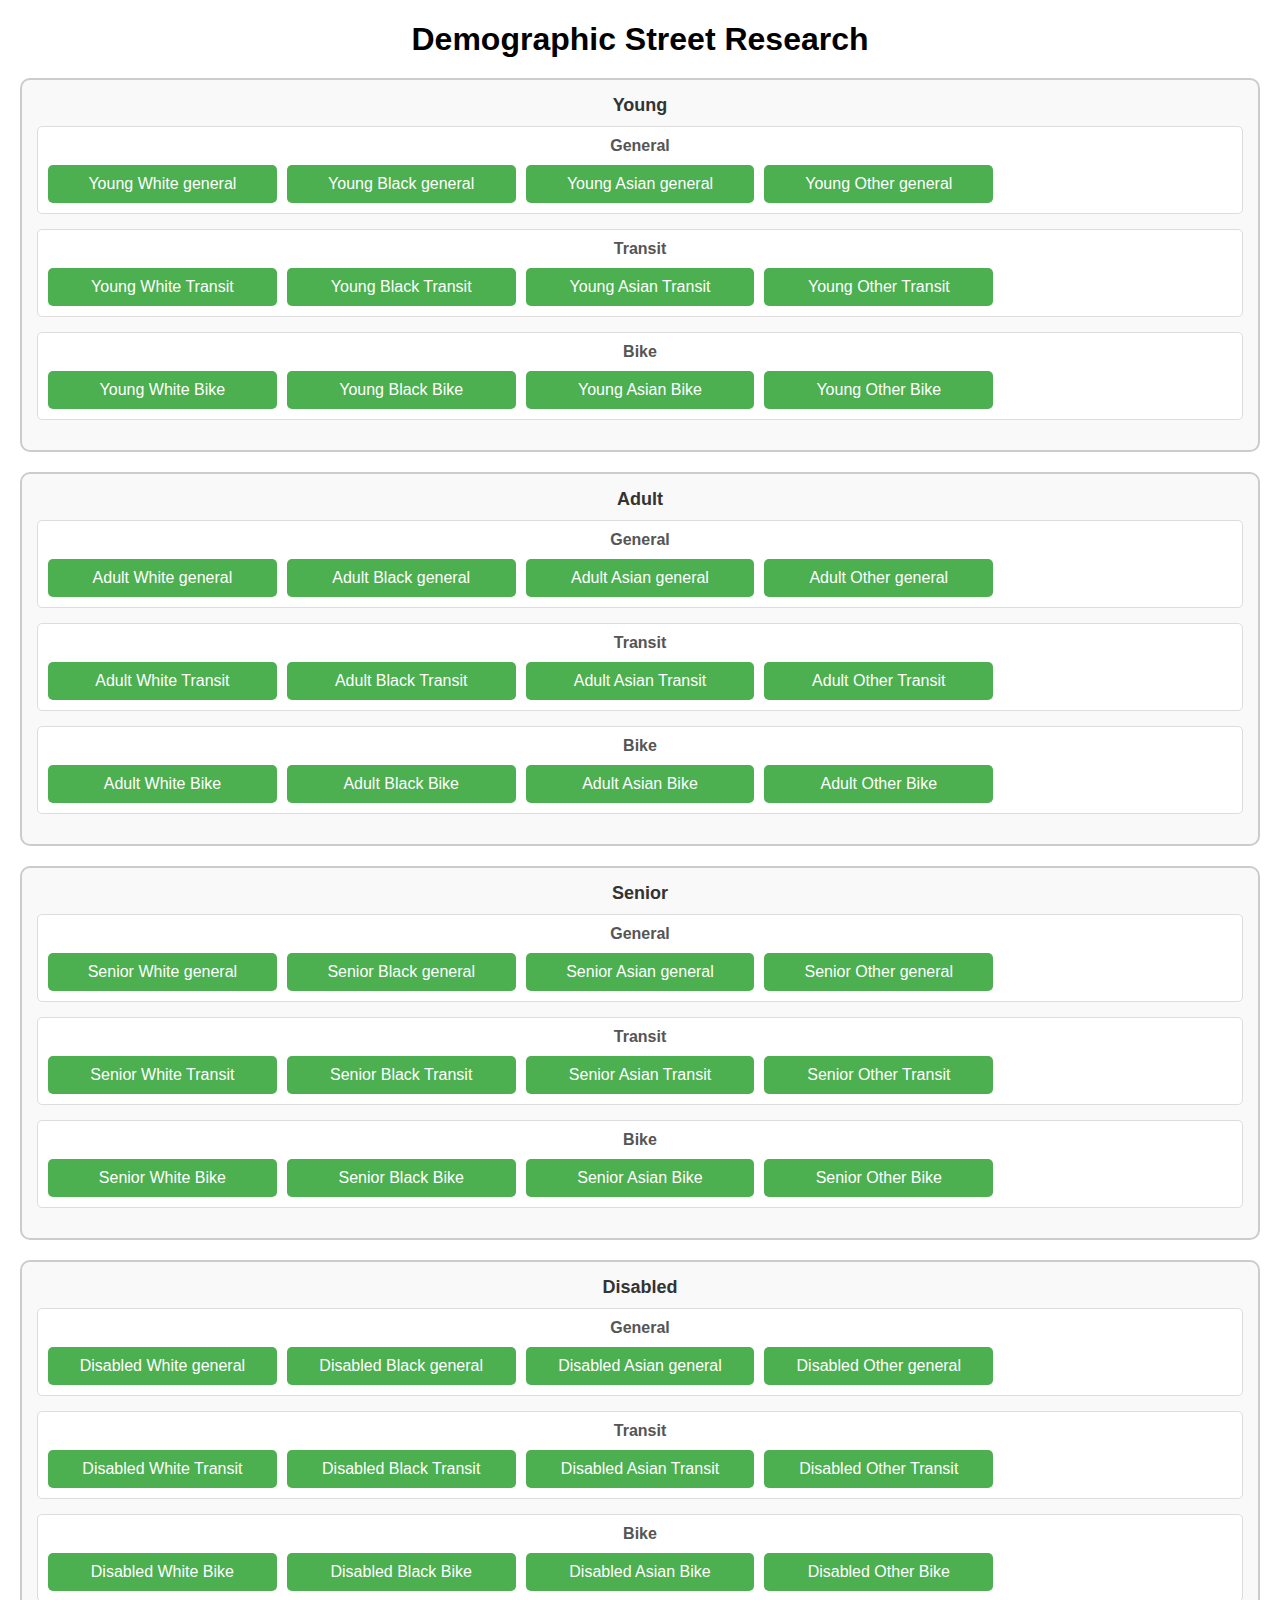
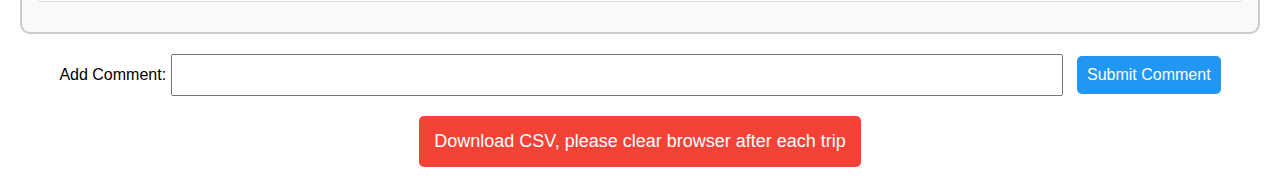
==== commit 4ca09d14: "Add a new column section for bikes" ====
--- a/index.html
+++ b/index.html
@@ -1,8 +1,8 @@
 <!DOCTYPE html>
 <html lang="en">
 <head>
+    <meta charset="viewport" content="width=device-width, initial-scale=1.0">
     <meta charset="UTF-8">
-    <meta name="viewport" content="width=device-width, initial-scale=1.0">
     <title>Demographic Street Research</title>
     <style>
         body {
@@ -141,6 +141,15 @@
                 <button onclick="recordClick('Young Other Transit')">Young Other Transit</button>
             </div>
         </div>
+        <div class="sub-group">
+            <h3>Bike</h3>
+            <div class="button-grid">
+                <button onclick="recordClick('Young White Bike')">Young White Bike</button>
+                <button onclick="recordClick('Young Black Bike')">Young Black Bike</button>
+                <button onclick="recordClick('Young Asian Bike')">Young Asian Bike</button>
+                <button onclick="recordClick('Young Other Bike')">Young Other Bike</button>
+            </div>
+        </div>
     </div>
 
     <!-- Group: Adult -->
@@ -164,6 +173,15 @@
                 <button onclick="recordClick('Adult Other Transit')">Adult Other Transit</button>
             </div>
         </div>
+        <div class="sub-group">
+            <h3>Bike</h3>
+            <div class="button-grid">
+                <button onclick="recordClick('Adult White Bike')">Adult White Bike</button>
+                <button onclick="recordClick('Adult Black Bike')">Adult Black Bike</button>
+                <button onclick="recordClick('Adult Asian Bike')">Adult Asian Bike</button>
+                <button onclick="recordClick('Adult Other Bike')">Adult Other Bike</button>
+            </div>
+        </div>
     </div>
 
     <!-- Group: Senior -->
@@ -187,6 +205,15 @@
                 <button onclick="recordClick('Senior Other Transit')">Senior Other Transit</button>
             </div>
         </div>
+        <div class="sub-group">
+            <h3>Bike</h3>
+            <div class="button-grid">
+                <button onclick="recordClick('Senior White Bike')">Senior White Bike</button>
+                <button onclick="recordClick('Senior Black Bike')">Senior Black Bike</button>
+                <button onclick="recordClick('Senior Asian Bike')">Senior Asian Bike</button>
+                <button onclick="recordClick('Senior Other Bike')">Senior Other Bike</button>
+            </div>
+        </div>
     </div>
 
     <!-- Group: Disabled -->
@@ -208,6 +235,15 @@
                 <button onclick="recordClick('Disabled Black Transit')">Disabled Black Transit</button>
                 <button onclick="recordClick('Disabled Asian Transit')">Disabled Asian Transit</button>
                 <button onclick="recordClick('Disabled Other Transit')">Disabled Other Transit</button>
+            </div>
+        </div>
+        <div class="sub-group">
+            <h3>Bike</h3>
+            <div class="button-grid">
+                <button onclick="recordClick('Disabled White Bike')">Disabled White Bike</button>
+                <button onclick="recordClick('Disabled Black Bike')">Disabled Black Bike</button>
+                <button onclick="recordClick('Disabled Asian Bike')">Disabled Asian Bike</button>
+                <button onclick="recordClick('Disabled Other Bike')">Disabled Other Bike</button>
             </div>
         </div>
     </div>
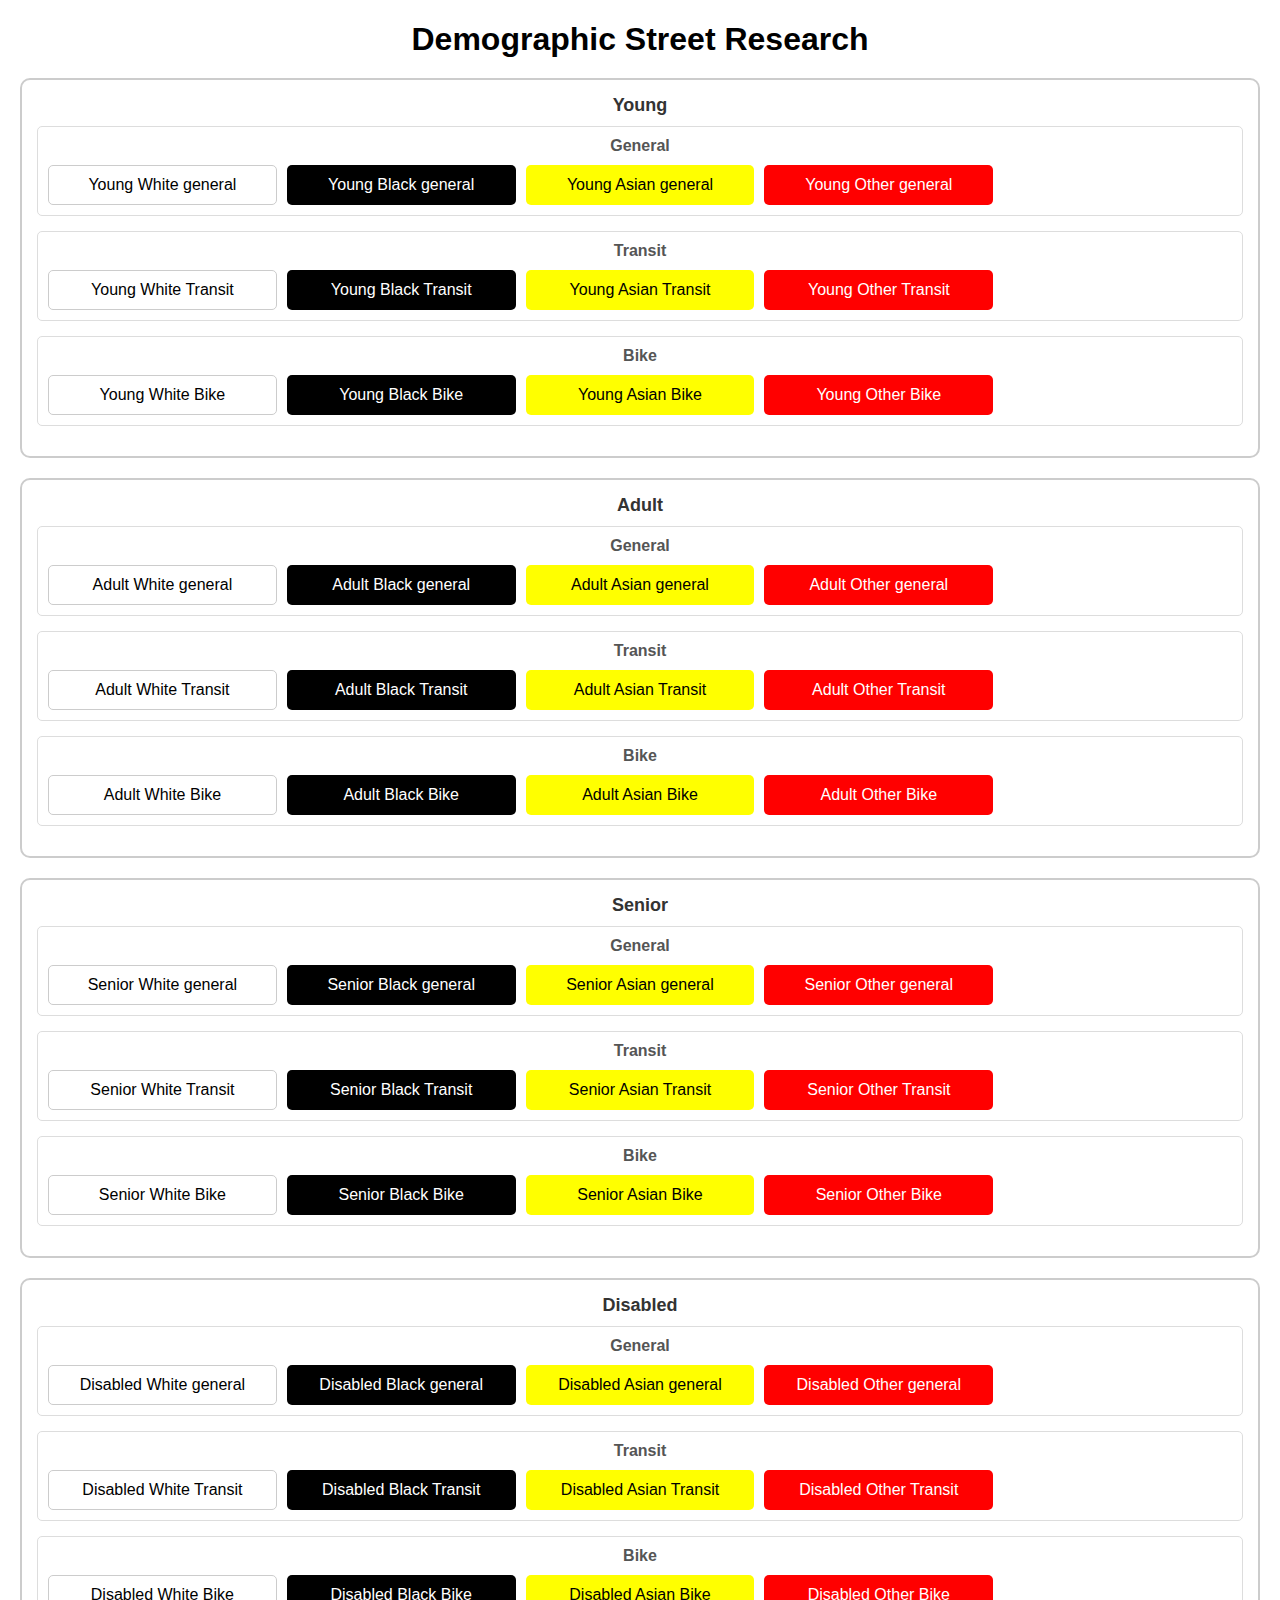
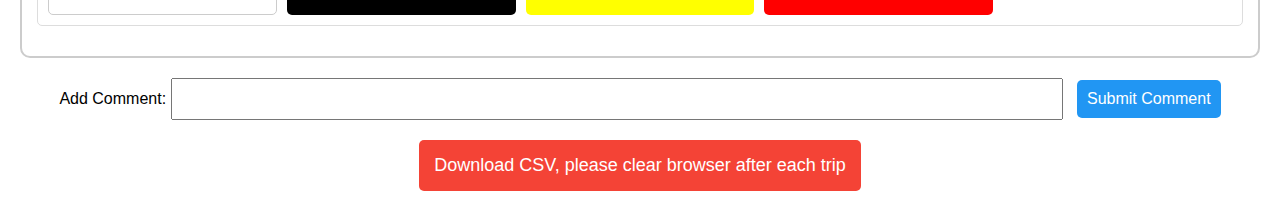
==== commit 837b3bcc: "Copy from demographic page" ====
--- a/index.html
+++ b/index.html
@@ -21,7 +21,7 @@
             padding: 15px;
             border: 2px solid #ccc;
             border-radius: 10px;
-            background-color: #f9f9f9;
+            background-color: transparent; /* Make group background transparent */
         }
 
         .group h2 {
@@ -37,7 +37,7 @@
             padding: 10px;
             border: 1px solid #ddd;
             border-radius: 5px;
-            background-color: #fff;
+            background-color: transparent; /* Make sub-group background transparent */
         }
 
         .sub-group h3 {
@@ -58,15 +58,48 @@
             padding: 10px;
             font-size: 16px;
             border: none;
-            background-color: #4CAF50;
-            color: white;
             border-radius: 5px;
             cursor: pointer;
             transition: background-color 0.3s ease;
-        }
-
-        button:hover {
-            background-color: #45a049;
+            text-align: center;
+        }
+
+        /* Specific styles for each demographic */
+        button.white {
+            background-color: white;
+            color: black;
+            border: 1px solid #ccc; /* Add a border for better visibility */
+        }
+
+        button.white:hover {
+            background-color: #f2f2f2;
+        }
+
+        button.black {
+            background-color: black;
+            color: white;
+        }
+
+        button.black:hover {
+            background-color: #333;
+        }
+
+        button.asian {
+            background-color: yellow;
+            color: black;
+        }
+
+        button.asian:hover {
+            background-color: #ffeb3b;
+        }
+
+        button.other {
+            background-color: red;
+            color: white;
+        }
+
+        button.other:hover {
+            background-color: #d32f2f;
         }
 
         .comment-section {
@@ -126,28 +159,28 @@
         <div class="sub-group">
             <h3>General</h3>
             <div class="button-grid">
-                <button onclick="recordClick('Young White general')">Young White general</button>
-                <button onclick="recordClick('Young Black general')">Young Black general</button>
-                <button onclick="recordClick('Young Asian general')">Young Asian general</button>
-                <button onclick="recordClick('Young Other general')">Young Other general</button>
+                <button class="white" onclick="recordClick('Young White general')">Young White general</button>
+                <button class="black" onclick="recordClick('Young Black general')">Young Black general</button>
+                <button class="asian" onclick="recordClick('Young Asian general')">Young Asian general</button>
+                <button class="other" onclick="recordClick('Young Other general')">Young Other general</button>
             </div>
         </div>
         <div class="sub-group">
             <h3>Transit</h3>
             <div class="button-grid">
-                <button onclick="recordClick('Young White Transit')">Young White Transit</button>
-                <button onclick="recordClick('Young Black Transit')">Young Black Transit</button>
-                <button onclick="recordClick('Young Asian Transit')">Young Asian Transit</button>
-                <button onclick="recordClick('Young Other Transit')">Young Other Transit</button>
+                <button class="white" onclick="recordClick('Young White Transit')">Young White Transit</button>
+                <button class="black" onclick="recordClick('Young Black Transit')">Young Black Transit</button>
+                <button class="asian" onclick="recordClick('Young Asian Transit')">Young Asian Transit</button>
+                <button class="other" onclick="recordClick('Young Other Transit')">Young Other Transit</button>
             </div>
         </div>
         <div class="sub-group">
             <h3>Bike</h3>
             <div class="button-grid">
-                <button onclick="recordClick('Young White Bike')">Young White Bike</button>
-                <button onclick="recordClick('Young Black Bike')">Young Black Bike</button>
-                <button onclick="recordClick('Young Asian Bike')">Young Asian Bike</button>
-                <button onclick="recordClick('Young Other Bike')">Young Other Bike</button>
+                <button class="white" onclick="recordClick('Young White Bike')">Young White Bike</button>
+                <button class="black" onclick="recordClick('Young Black Bike')">Young Black Bike</button>
+                <button class="asian" onclick="recordClick('Young Asian Bike')">Young Asian Bike</button>
+                <button class="other" onclick="recordClick('Young Other Bike')">Young Other Bike</button>
             </div>
         </div>
     </div>
@@ -158,28 +191,28 @@
         <div class="sub-group">
             <h3>General</h3>
             <div class="button-grid">
-                <button onclick="recordClick('Adult White general')">Adult White general</button>
-                <button onclick="recordClick('Adult Black general')">Adult Black general</button>
-                <button onclick="recordClick('Adult Asian general')">Adult Asian general</button>
-                <button onclick="recordClick('Adult Other general')">Adult Other general</button>
+                <button class="white" onclick="recordClick('Adult White general')">Adult White general</button>
+                <button class="black" onclick="recordClick('Adult Black general')">Adult Black general</button>
+                <button class="asian" onclick="recordClick('Adult Asian general')">Adult Asian general</button>
+                <button class="other" onclick="recordClick('Adult Other general')">Adult Other general</button>
             </div>
         </div>
         <div class="sub-group">
             <h3>Transit</h3>
             <div class="button-grid">
-                <button onclick="recordClick('Adult White Transit')">Adult White Transit</button>
-                <button onclick="recordClick('Adult Black Transit')">Adult Black Transit</button>
-                <button onclick="recordClick('Adult Asian Transit')">Adult Asian Transit</button>
-                <button onclick="recordClick('Adult Other Transit')">Adult Other Transit</button>
+                <button class="white" onclick="recordClick('Adult White Transit')">Adult White Transit</button>
+                <button class="black" onclick="recordClick('Adult Black Transit')">Adult Black Transit</button>
+                <button class="asian" onclick="recordClick('Adult Asian Transit')">Adult Asian Transit</button>
+                <button class="other" onclick="recordClick('Adult Other Transit')">Adult Other Transit</button>
             </div>
         </div>
         <div class="sub-group">
             <h3>Bike</h3>
             <div class="button-grid">
-                <button onclick="recordClick('Adult White Bike')">Adult White Bike</button>
-                <button onclick="recordClick('Adult Black Bike')">Adult Black Bike</button>
-                <button onclick="recordClick('Adult Asian Bike')">Adult Asian Bike</button>
-                <button onclick="recordClick('Adult Other Bike')">Adult Other Bike</button>
+                <button class="white" onclick="recordClick('Adult White Bike')">Adult White Bike</button>
+                <button class="black" onclick="recordClick('Adult Black Bike')">Adult Black Bike</button>
+                <button class="asian" onclick="recordClick('Adult Asian Bike')">Adult Asian Bike</button>
+                <button class="other" onclick="recordClick('Adult Other Bike')">Adult Other Bike</button>
             </div>
         </div>
     </div>
@@ -190,28 +223,28 @@
         <div class="sub-group">
             <h3>General</h3>
             <div class="button-grid">
-                <button onclick="recordClick('Senior White general')">Senior White general</button>
-                <button onclick="recordClick('Senior Black general')">Senior Black general</button>
-                <button onclick="recordClick('Senior Asian general')">Senior Asian general</button>
-                <button onclick="recordClick('Senior Other general')">Senior Other general</button>
+                <button class="white" onclick="recordClick('Senior White general')">Senior White general</button>
+                <button class="black" onclick="recordClick('Senior Black general')">Senior Black general</button>
+                <button class="asian" onclick="recordClick('Senior Asian general')">Senior Asian general</button>
+                <button class="other" onclick="recordClick('Senior Other general')">Senior Other general</button>
             </div>
         </div>
         <div class="sub-group">
             <h3>Transit</h3>
             <div class="button-grid">
-                <button onclick="recordClick('Senior White Transit')">Senior White Transit</button>
-                <button onclick="recordClick('Senior Black Transit')">Senior Black Transit</button>
-                <button onclick="recordClick('Senior Asian Transit')">Senior Asian Transit</button>
-                <button onclick="recordClick('Senior Other Transit')">Senior Other Transit</button>
+                <button class="white" onclick="recordClick('Senior White Transit')">Senior White Transit</button>
+                <button class="black" onclick="recordClick('Senior Black Transit')">Senior Black Transit</button>
+                <button class="asian" onclick="recordClick('Senior Asian Transit')">Senior Asian Transit</button>
+                <button class="other" onclick="recordClick('Senior Other Transit')">Senior Other Transit</button>
             </div>
         </div>
         <div class="sub-group">
             <h3>Bike</h3>
             <div class="button-grid">
-                <button onclick="recordClick('Senior White Bike')">Senior White Bike</button>
-                <button onclick="recordClick('Senior Black Bike')">Senior Black Bike</button>
-                <button onclick="recordClick('Senior Asian Bike')">Senior Asian Bike</button>
-                <button onclick="recordClick('Senior Other Bike')">Senior Other Bike</button>
+                <button class="white" onclick="recordClick('Senior White Bike')">Senior White Bike</button>
+                <button class="black" onclick="recordClick('Senior Black Bike')">Senior Black Bike</button>
+                <button class="asian" onclick="recordClick('Senior Asian Bike')">Senior Asian Bike</button>
+                <button class="other" onclick="recordClick('Senior Other Bike')">Senior Other Bike</button>
             </div>
         </div>
     </div>
@@ -222,28 +255,28 @@
         <div class="sub-group">
             <h3>General</h3>
             <div class="button-grid">
-                <button onclick="recordClick('Disabled White general')">Disabled White general</button>
-                <button onclick="recordClick('Disabled Black general')">Disabled Black general</button>
-                <button onclick="recordClick('Disabled Asian general')">Disabled Asian general</button>
-                <button onclick="recordClick('Disabled Other general')">Disabled Other general</button>
+                <button class="white" onclick="recordClick('Disabled White general')">Disabled White general</button>
+                <button class="black" onclick="recordClick('Disabled Black general')">Disabled Black general</button>
+                <button class="asian" onclick="recordClick('Disabled Asian general')">Disabled Asian general</button>
+                <button class="other" onclick="recordClick('Disabled Other general')">Disabled Other general</button>
             </div>
         </div>
         <div class="sub-group">
             <h3>Transit</h3>
             <div class="button-grid">
-                <button onclick="recordClick('Disabled White Transit')">Disabled White Transit</button>
-                <button onclick="recordClick('Disabled Black Transit')">Disabled Black Transit</button>
-                <button onclick="recordClick('Disabled Asian Transit')">Disabled Asian Transit</button>
-                <button onclick="recordClick('Disabled Other Transit')">Disabled Other Transit</button>
+                <button class="white" onclick="recordClick('Disabled White Transit')">Disabled White Transit</button>
+                <button class="black" onclick="recordClick('Disabled Black Transit')">Disabled Black Transit</button>
+                <button class="asian" onclick="recordClick('Disabled Asian Transit')">Disabled Asian Transit</button>
+                <button class="other" onclick="recordClick('Disabled Other Transit')">Disabled Other Transit</button>
             </div>
         </div>
         <div class="sub-group">
             <h3>Bike</h3>
             <div class="button-grid">
-                <button onclick="recordClick('Disabled White Bike')">Disabled White Bike</button>
-                <button onclick="recordClick('Disabled Black Bike')">Disabled Black Bike</button>
-                <button onclick="recordClick('Disabled Asian Bike')">Disabled Asian Bike</button>
-                <button onclick="recordClick('Disabled Other Bike')">Disabled Other Bike</button>
+                <button class="white" onclick="recordClick('Disabled White Bike')">Disabled White Bike</button>
+                <button class="black" onclick="recordClick('Disabled Black Bike')">Disabled Black Bike</button>
+                <button class="asian" onclick="recordClick('Disabled Asian Bike')">Disabled Asian Bike</button>
+                <button class="other" onclick="recordClick('Disabled Other Bike')">Disabled Other Bike</button>
             </div>
         </div>
     </div>
